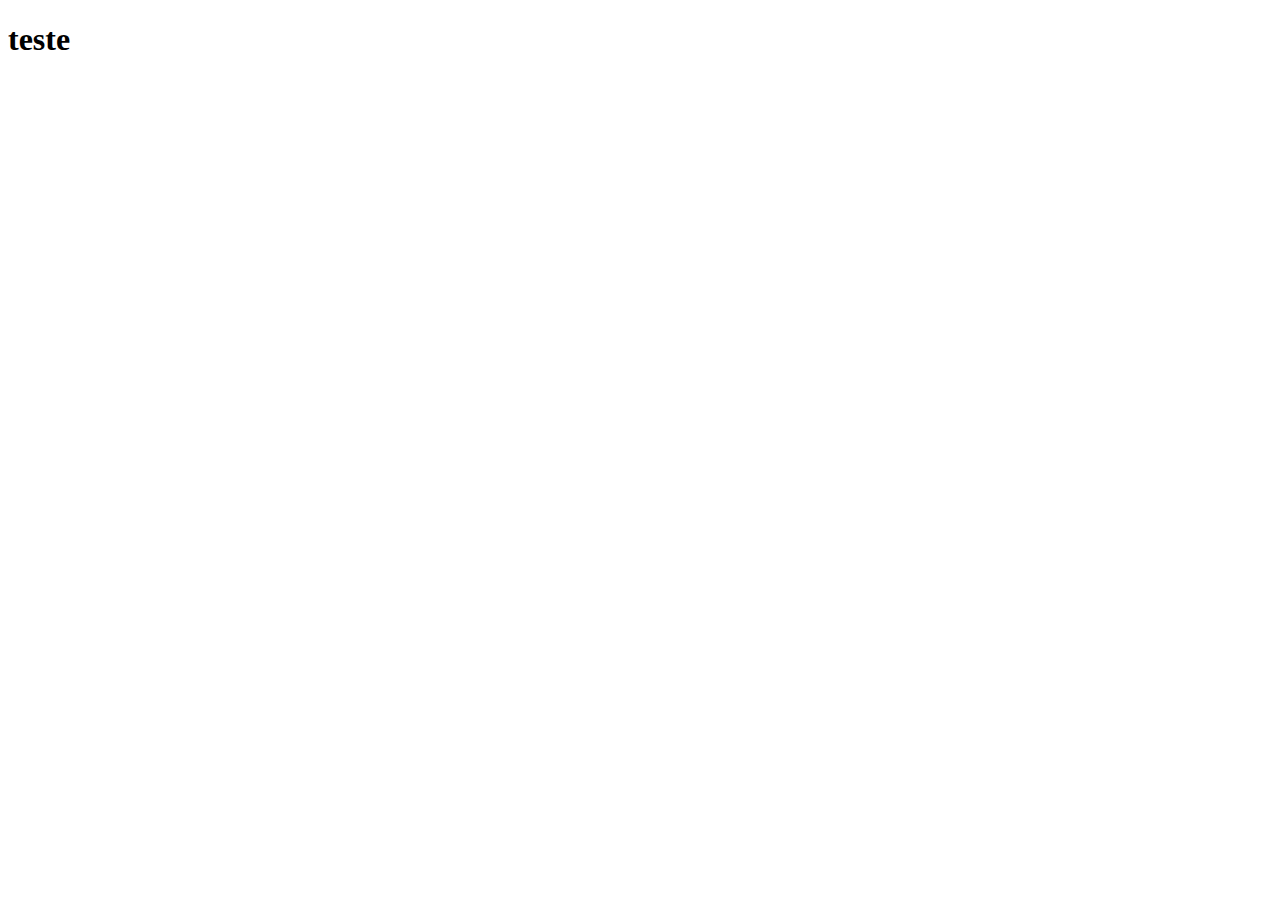
==== index.html @ de74e0d2 "update" ====
<!DOCTYPE html>
<html lang="pt-br">
<head>
  <meta charset="UTF-8">
  <meta http-equiv="X-UA-Compatible" content="IE=edge">
  <meta name="viewport" content="width=device-width, initial-scale=1.0">
  <title>Projeto Redes Sociais</title>
  <link rel="shortcut icon" href="favicon.ico" type="image/x-icon">
  <link rel="stylesheet" href="style.css">
</head>
<body>
  <h1>teste</h1>
</body>
</html>
---- style.css ----
@charset "utf-8";
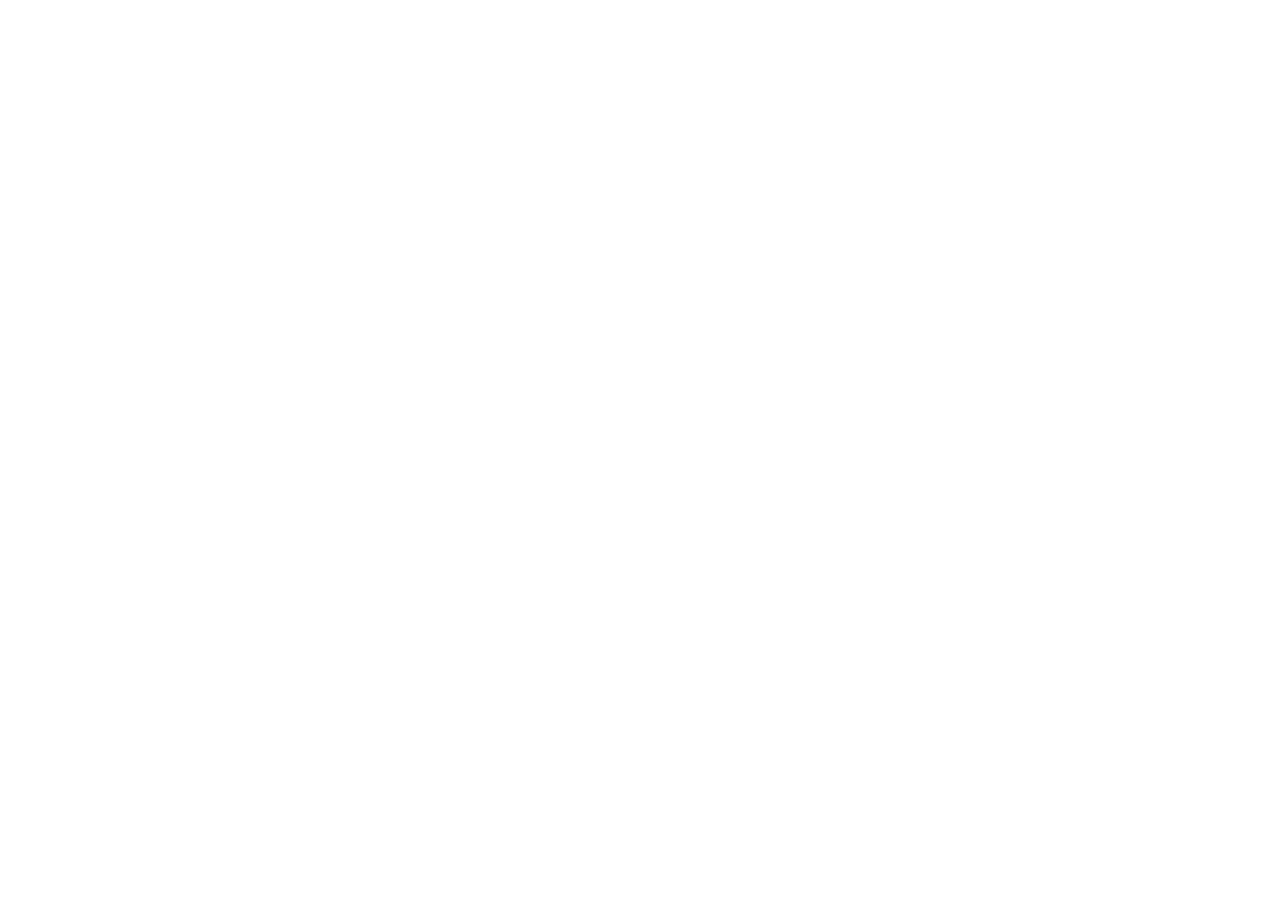
==== commit a8bb5de2: "Update index.html" ====
--- a/index.html
+++ b/index.html
@@ -9,6 +9,6 @@
   <link rel="stylesheet" href="style.css">
 </head>
 <body>
-  <h1>teste</h1>
+  
 </body>
 </html>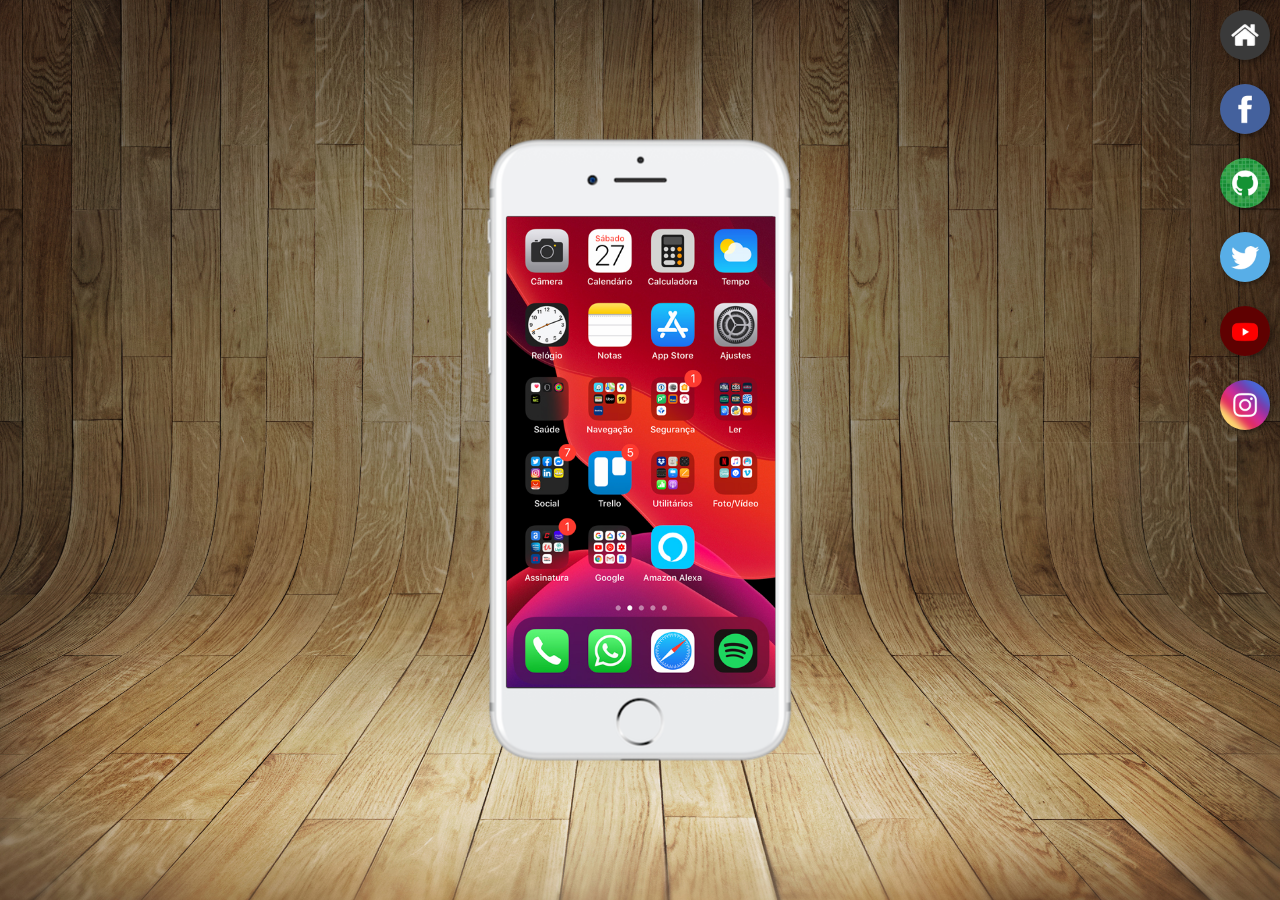
==== commit 3f4ce481: "site pronto" ====
--- a/index.html
+++ b/index.html
@@ -10,5 +10,20 @@
 </head>
 <body>
   
+<main>
+  <section id="telefone">
+    <iframe src="home.html" name="tela" id="tela" frameborder="0">
+      Seu navegador nao é compativel com isso.
+    </iframe>
+  </section>
+  <section id="redes-sociais">
+    <a href="#" target="tela"><img src="pacote-d013/imagens/logo-home.jpg" alt=""></a><br>
+    <a href="#" target="tela"><img src="pacote-d013/imagens/logo-facebook.jpg" alt=""></a><br>
+    <a href="#" target="tela"><img src="pacote-d013/imagens/logo-github.jpg" alt=""></a><br>    
+    <a href="#" target="tela"><img src="pacote-d013/imagens/logo-twitter.jpg" alt=""></a><br>
+    <a href="#" target="tela"><img src="pacote-d013/imagens/logo-youtube.jpg" alt=""></a><br>
+    <a href="#" target="tela"><img src="pacote-d013/imagens/logo-instagram.jpg" alt=""></a>
+  </section>
+</main>
 </body>
 </html>--- a/style.css
+++ b/style.css
@@ -1 +1,64 @@
 @charset "utf-8";
+
+* {
+  margin: 0px;
+  padding: 0px;
+  font-family: Arial, Helvetica, sans-serif;
+}
+
+html, body {
+  height: 100vh;
+  width: 100vw;
+  background-color: black;
+}
+
+main {
+  height: 100vh;
+  position: relative;
+  
+}
+
+body {
+  background: url(pacote-d013/imagens/fundo-madeira.jpg) no-repeat top center;
+  background-size: cover;
+  background-attachment: fixed;
+}
+
+section#telefone {
+  position: absolute;
+  top: 50%;
+  left: 50%;
+  transform: translate(-50%, -50%);
+  height: 627px;
+  width: 311px;
+  
+  background: url(pacote-d013/imagens/frame-iphone.png) no-repeat;
+}
+
+iframe#tela {
+  position: relative;
+  top: 80px;
+  left: 22px;
+  width: 269px;
+  height: 471px;
+}
+
+#redes-sociais {
+  text-align: right;
+}
+
+#redes-sociais img {
+  width: 50px;
+  height: 50px;
+  margin: 10px;
+  border-radius: 50%;
+  box-shadow: 2px 2px 5px rgba(0, 0, 0, 0.400);
+  box-sizing: border-box;
+}
+
+#redes-sociais img:hover {
+  border: 2px solid rgba(255, 255, 255, 0.600);
+  transform: translate(-3px, -3px);
+  box-shadow: 5px 5px 10px rgba(0, 0, 0, 0.600);
+  transition: transform 0.2s, border .2s;
+}